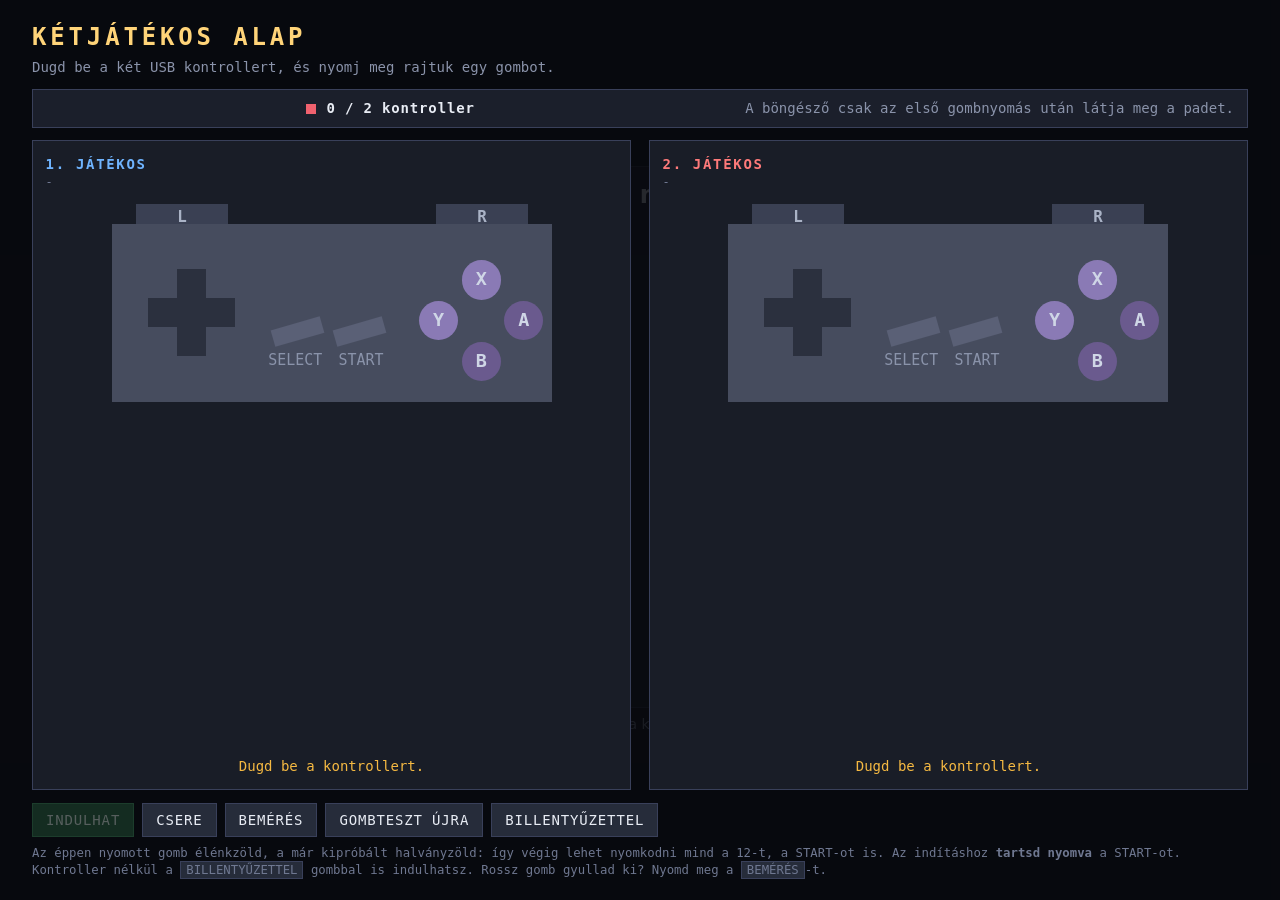
==== starter/index.html @ 68d34b5a "Kontroller csomag a szakmai eseményre Két USB SNES gamepad (081f:e401) bekötése böngészős játékokhoz" ====
<!doctype html>
<html lang="hu">
<head>
<meta charset="utf-8">
<meta name="viewport" content="width=device-width, initial-scale=1">
<title>Kétjátékos alap</title>
<link rel="stylesheet" href="style.css">
</head>
<body>

<!--
  Ha valaki DUPLA KATTINTASSAL nyitja meg ezt a fajlt, a bongeszo file://
  cimen tolti be, ES modult pedig onnan nem tolt be (CORS). Az eredmeny egy
  nema, ures lap, es fel ora keresgeles. Ezert szolunk elore.
-->
<div id="fileWarn" hidden>
  <h1>Így nem fog elindulni</h1>
  <p>Ezt a lapot <b>kiszolgálóról</b> kell megnyitni, nem dupla kattintással.
     A böngésző a <code>file://</code> címről nem tölt be JavaScript modult.</p>
  <p>Zárd be ezt az ablakot, és indítsd az <b>INDITAS.cmd</b> fájllal.</p>
</div>

<div id="app">
  <canvas id="jatek" width="960" height="540"></canvas>
  <p class="sugo">
    1. játékos: <b>W A S D</b> &nbsp;·&nbsp; 2. játékos: <b>nyilak</b>
    &nbsp;·&nbsp; újraindítás a kör végén: <b>START</b> a kontrolleren
    &nbsp;·&nbsp; teljes képernyő: <b>F11</b>
  </p>
</div>

<script>
  // Ez a guard direkt sima szkript, nem modul: modulkent el sem indulna.
  if (location.protocol === 'file:') {
    document.getElementById('fileWarn').hidden = false;
    document.getElementById('app').hidden = true;
  }
</script>
<script type="module" src="src/jatek.js"></script>
</body>
</html>
---- starter/style.css ----
/* Szandekosan disztelen. Ez allvany, nem jatek: a kinezet a ti dolgotok. */

body {
  margin: 0;
  min-height: 100vh;
  display: flex;
  flex-direction: column;
  align-items: center;
  justify-content: center;
  gap: 14px;
  background: #14161c;
  color: #e8ecf4;
  font: 14px/1.5 ui-sans-serif, system-ui, "Segoe UI", sans-serif;
}

canvas {
  background: #1d212b;
  border: 1px solid #333a4b;
  max-width: 96vw;
  max-height: 82vh;
  /* A canvas belso merete 960x540, a CSS ezt aranytartoan kicsinyiti. */
  aspect-ratio: 16 / 9;
}

.sugo { color: #8b93a7; margin: 0; text-align: center; }
.sugo b { color: #e8ecf4; font-weight: 600; }

#fileWarn {
  max-width: 620px;
  padding: 28px 32px;
  border: 2px solid #f5b942;
  background: #1e1a12;
}
#fileWarn h1 { margin: 0 0 10px; font-size: 22px; color: #f5b942; }
#fileWarn p { margin: 0 0 10px; }
#fileWarn code {
  font: 13px/1.4 ui-monospace, Consolas, monospace;
  background: #232838;
  padding: 1px 6px;
}
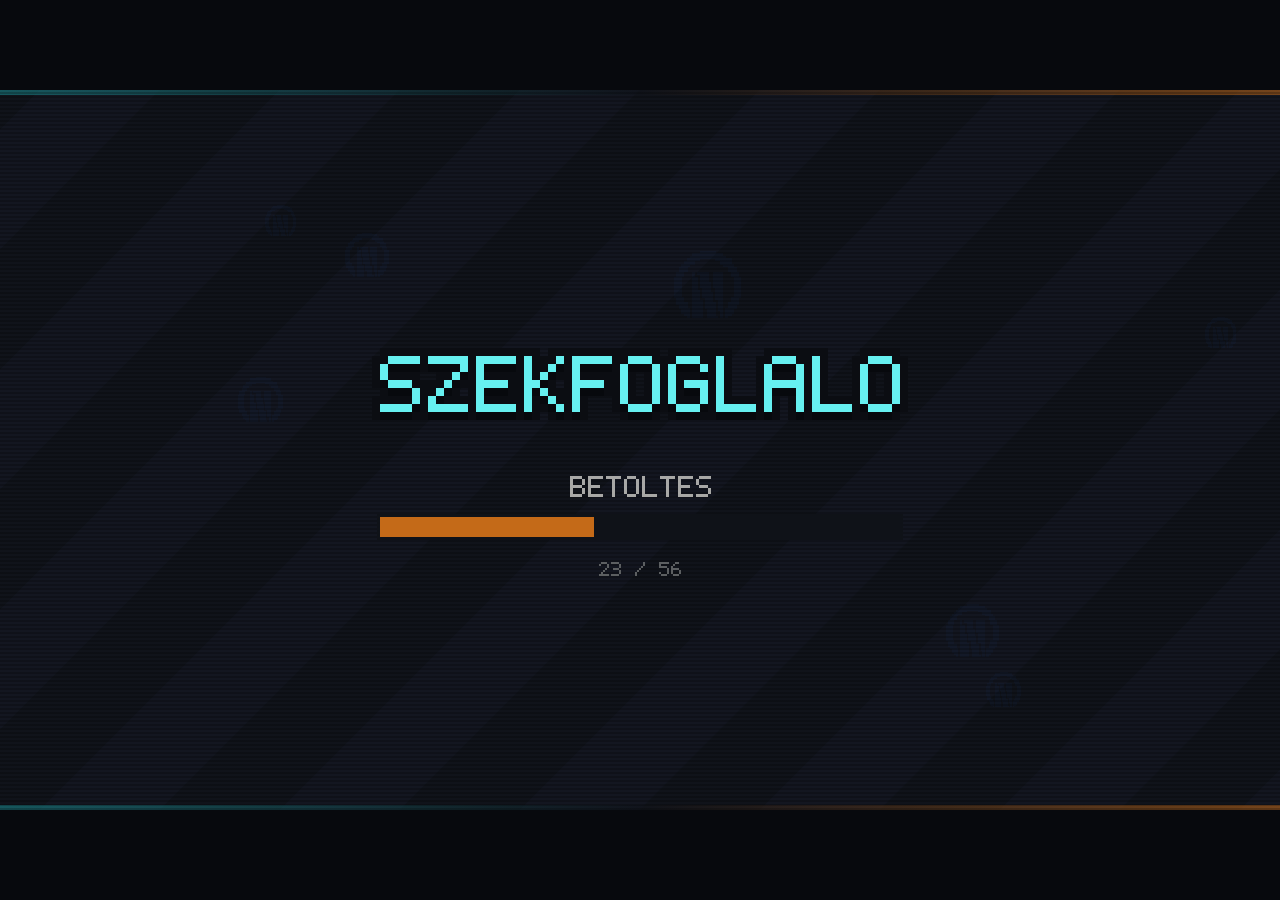
==== commit 09b75a11: "Székfoglaló: területfoglaló játék az iroda alaprajzán A starter kétjátékos alapjából teljes játék le" ====
--- a/starter/index.html
+++ b/starter/index.html
@@ -3,7 +3,8 @@
 <head>
 <meta charset="utf-8">
 <meta name="viewport" content="width=device-width, initial-scale=1">
-<title>Kétjátékos alap</title>
+<title>Székfoglaló</title>
+<link rel="icon" href="favicon.svg" type="image/svg+xml">
 <link rel="stylesheet" href="style.css">
 </head>
 <body>
@@ -11,7 +12,7 @@
 <!--
   Ha valaki DUPLA KATTINTASSAL nyitja meg ezt a fajlt, a bongeszo file://
   cimen tolti be, ES modult pedig onnan nem tolt be (CORS). Az eredmeny egy
-  nema, ures lap, es fel ora keresgeles. Ezert szolunk elore.
+  nema, ures lap. Ezert szolunk elore.
 -->
 <div id="fileWarn" hidden>
   <h1>Így nem fog elindulni</h1>
@@ -20,20 +21,13 @@
   <p>Zárd be ezt az ablakot, és indítsd az <b>INDITAS.cmd</b> fájllal.</p>
 </div>
 
-<div id="app">
-  <canvas id="jatek" width="960" height="540"></canvas>
-  <p class="sugo">
-    1. játékos: <b>W A S D</b> &nbsp;·&nbsp; 2. játékos: <b>nyilak</b>
-    &nbsp;·&nbsp; újraindítás a kör végén: <b>START</b> a kontrolleren
-    &nbsp;·&nbsp; teljes képernyő: <b>F11</b>
-  </p>
-</div>
+<canvas id="jatek" width="1280" height="720"></canvas>
 
 <script>
   // Ez a guard direkt sima szkript, nem modul: modulkent el sem indulna.
   if (location.protocol === 'file:') {
     document.getElementById('fileWarn').hidden = false;
-    document.getElementById('app').hidden = true;
+    document.getElementById('jatek').hidden = true;
   }
 </script>
 <script type="module" src="src/jatek.js"></script>
--- a/starter/style.css
+++ b/starter/style.css
@@ -1,37 +1,48 @@
-/* Szandekosan disztelen. Ez allvany, nem jatek: a kinezet a ti dolgotok. */
+/* SZEKFOGLALO
+ *
+ * A vaszon keret nelkul, kozepre igazitva tolti ki az ablakot. A meretet a
+ * jatek allitja (src/jatek.js igazit()), hogy a 16:9 arany pontos maradjon,
+ * es a pixelek egeszekre essenek.
+ */
+
+html, body {
+  margin: 0;
+  padding: 0;
+  height: 100%;
+  overflow: hidden;
+  background: #07090d;
+}
 
 body {
-  margin: 0;
-  min-height: 100vh;
   display: flex;
-  flex-direction: column;
   align-items: center;
   justify-content: center;
-  gap: 14px;
-  background: #14161c;
-  color: #e8ecf4;
+  color: #ECECEA;
   font: 14px/1.5 ui-sans-serif, system-ui, "Segoe UI", sans-serif;
+  /* A jatek billentyuvel megy: a szovegkijeloles csak zavarna. */
+  user-select: none;
+  -webkit-user-select: none;
+
 }
 
-canvas {
-  background: #1d212b;
-  border: 1px solid #333a4b;
-  max-width: 96vw;
-  max-height: 82vh;
-  /* A canvas belso merete 960x540, a CSS ezt aranytartoan kicsinyiti. */
-  aspect-ratio: 16 / 9;
+canvas#jatek {
+  display: block;
+  /* Darabos pixelek nagyitaskor is: ez a lenyeg az arcade kinezethez. */
+  image-rendering: pixelated;
+  image-rendering: crisp-edges;
+  cursor: none;
 }
 
-.sugo { color: #8b93a7; margin: 0; text-align: center; }
-.sugo b { color: #e8ecf4; font-weight: 600; }
+/* ------------------------------------------------------------ file:// figyelmeztetes */
 
 #fileWarn {
   max-width: 620px;
   padding: 28px 32px;
-  border: 2px solid #f5b942;
+  border: 2px solid #E8B21F;
   background: #1e1a12;
+  cursor: auto;
 }
-#fileWarn h1 { margin: 0 0 10px; font-size: 22px; color: #f5b942; }
+#fileWarn h1 { margin: 0 0 10px; font-size: 22px; color: #E8B21F; }
 #fileWarn p { margin: 0 0 10px; }
 #fileWarn code {
   font: 13px/1.4 ui-monospace, Consolas, monospace;
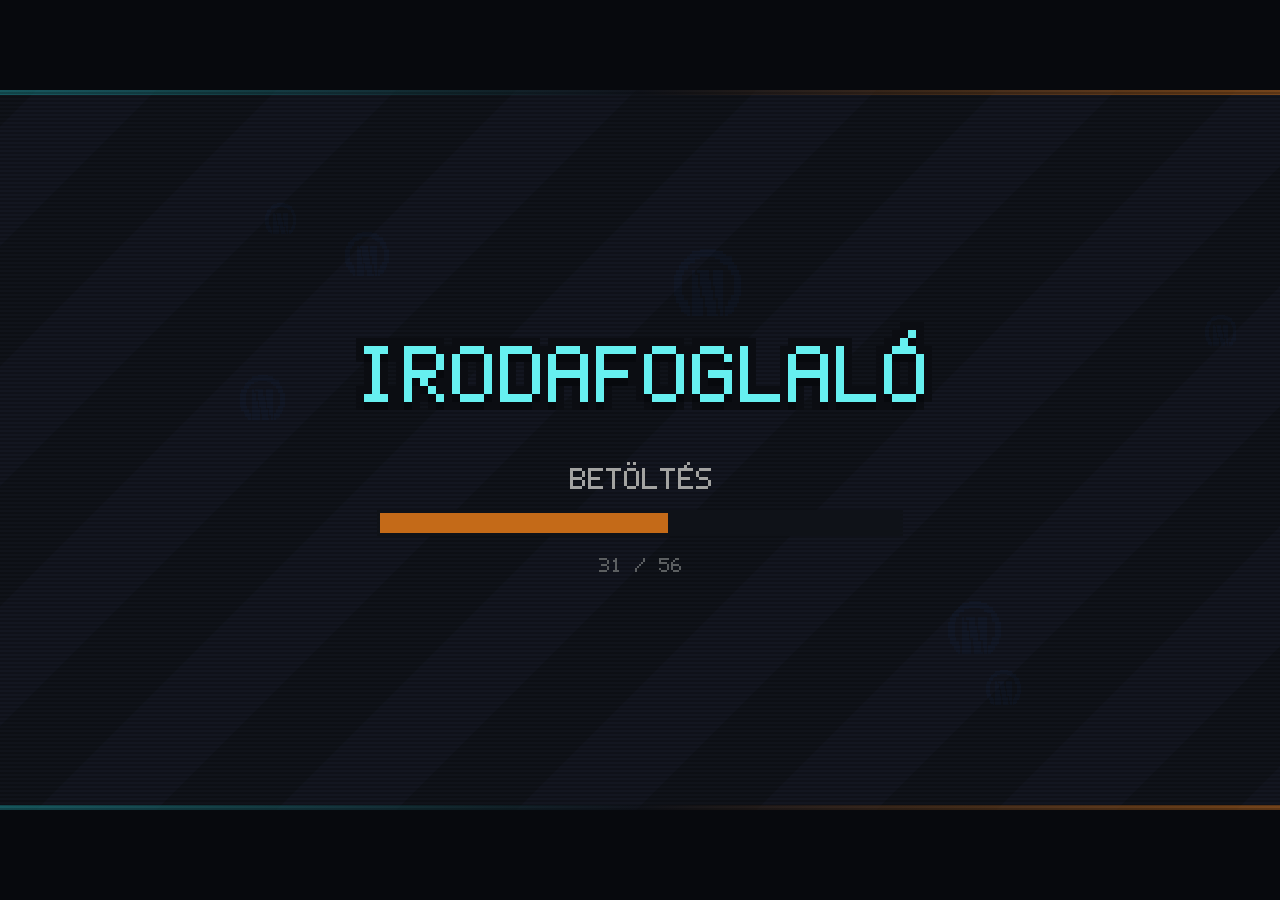
==== commit 9af08a4a: "A lap címe is Irodafoglaló Co-Authored-By: Claude Opus 5 <noreply@anthropic.com>" ====
--- a/starter/index.html
+++ b/starter/index.html
@@ -3,7 +3,7 @@
 <head>
 <meta charset="utf-8">
 <meta name="viewport" content="width=device-width, initial-scale=1">
-<title>Székfoglaló</title>
+<title>Irodafoglaló</title>
 <link rel="icon" href="favicon.svg" type="image/svg+xml">
 <link rel="stylesheet" href="style.css">
 </head>
